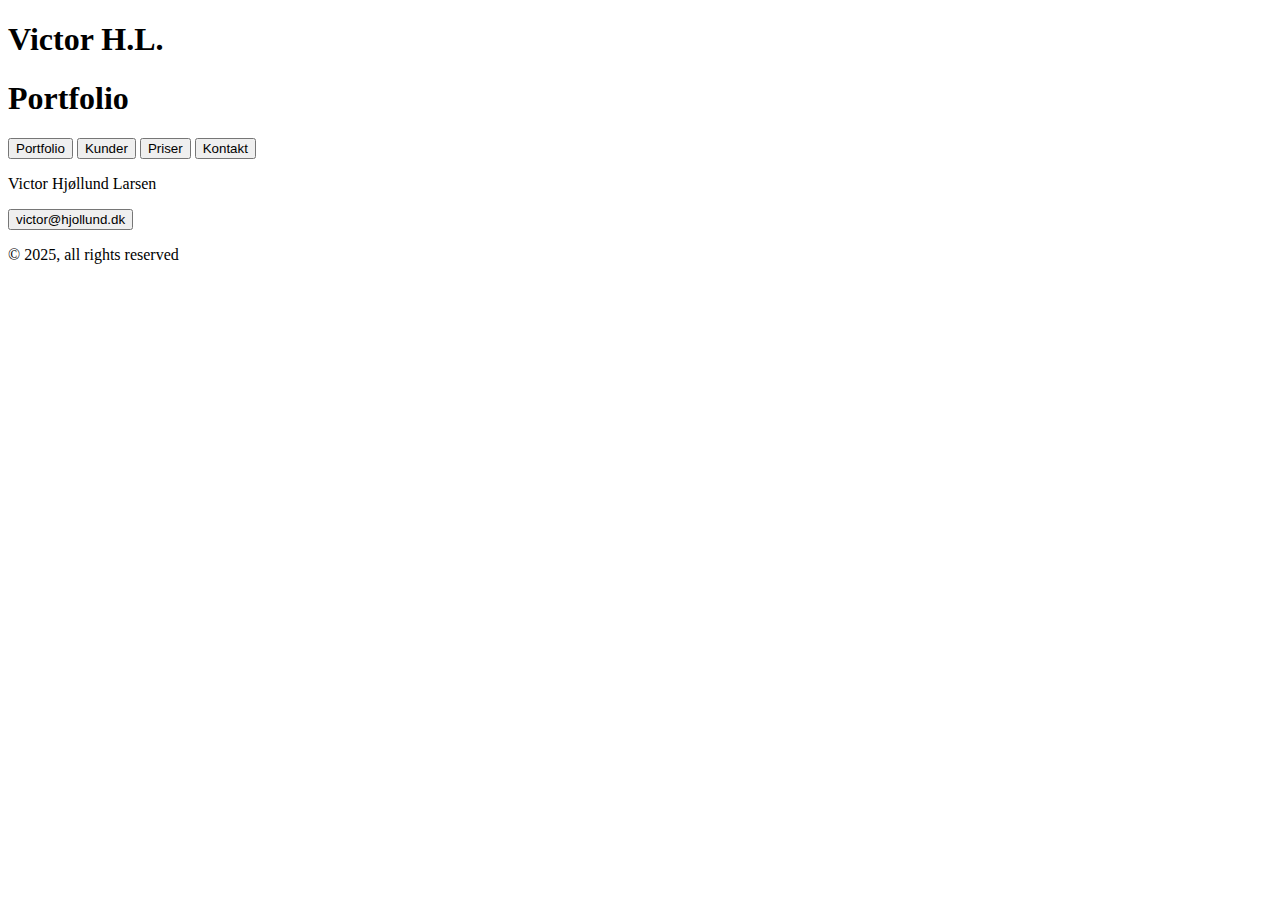
==== index.html @ 742a8364 "Update and rename Hjemmeside.html to index.html" ====
<!DOCTYPE html>
<html>
    <head>
        <link rel="stylesheet" href="style.css">
        <title>Victor H.L. - Portfolio</title>
        <link rel="preconnect" href="https://fonts.googleapis.com">
        <link rel="preconnect" href="https://fonts.gstatic.com" crossorigin>
        <link href="https://fonts.googleapis.com/css2?family=Inknut+Antiqua:wght@300;400;500;600;700;800;900&display=swap" rel="stylesheet">
    </head>
    <body>
        <div id="header">
            <h1>Victor H.L.</h1>
            <h1 id="current-title">Portfolio</h1>
        </div>
        <div id="menu">
            <button class="menu" id="current-page">Portfolio</button>
            <button class="menu">Kunder</button>
            <button class="menu">Priser</button>
            <button class="menu">Kontakt</button>
        </div>
        <div id="footer">
            <p class="footer">Victor Hjøllund Larsen</p>
            <button id="mail" class="footer">victor@hjollund.dk</button>
            <p id="copyright" class="footer">© 2025, all rights reserved</p>
        </div>
    </body>
</html>
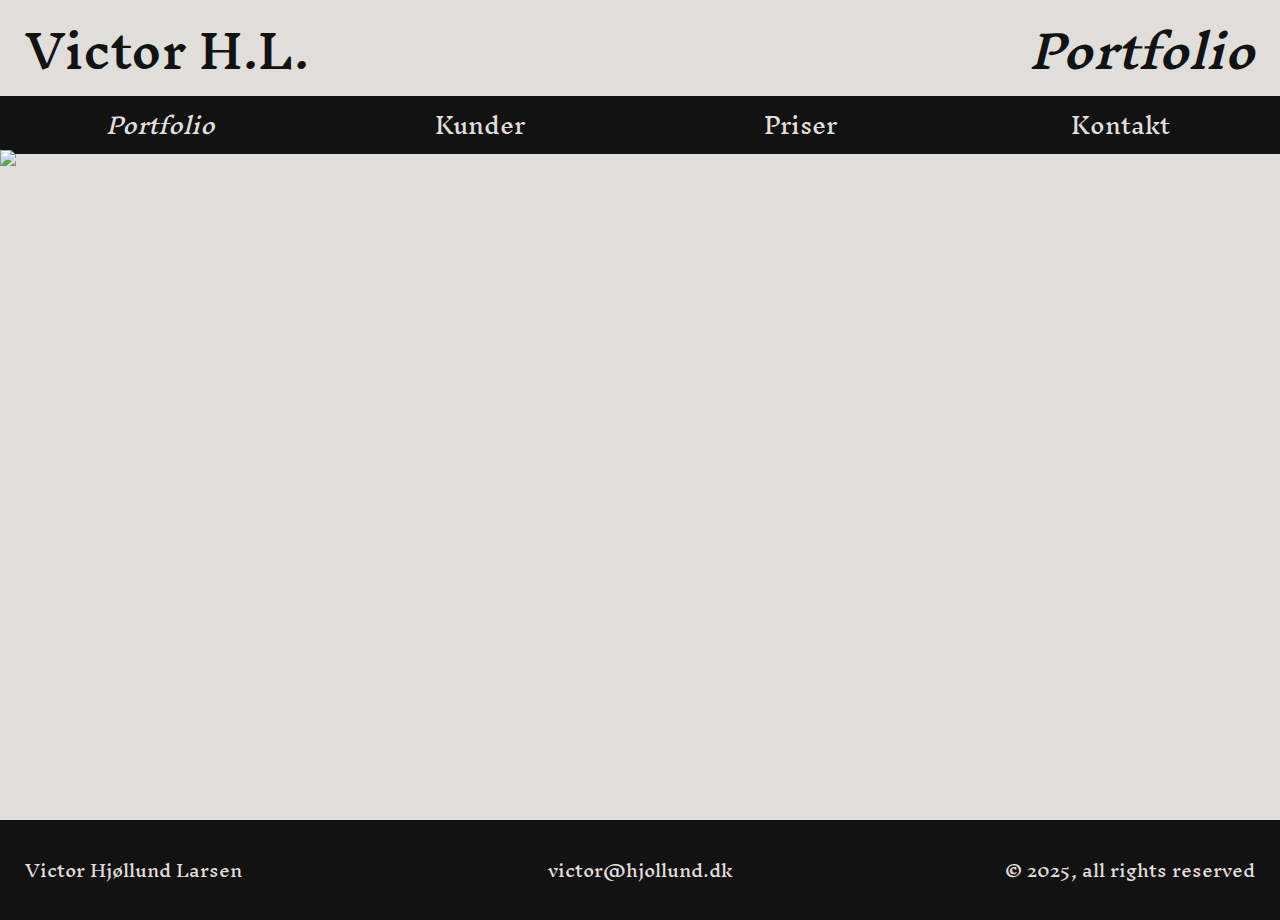
==== commit 876fb5ad: "Update index.html" ====
--- a/index.html
+++ b/index.html
@@ -18,6 +18,9 @@
             <button class="menu">Priser</button>
             <button class="menu">Kontakt</button>
         </div>
+        <div>
+            <img src="tudi_1.jpg">
+        </div>
         <div id="footer">
             <p class="footer">Victor Hjøllund Larsen</p>
             <button id="mail" class="footer">victor@hjollund.dk</button>
--- a/style.css
+++ b/style.css
@@ -0,0 +1,124 @@
+.inknut-antiqua-light {
+  font-family: "Inknut Antiqua", serif;
+  font-weight: 300;
+  font-style: normal;
+}
+  
+.inknut-antiqua-regular {
+  font-family: "Inknut Antiqua", serif;
+  font-weight: 400;
+  font-style: normal;
+}
+  
+.inknut-antiqua-medium {
+  font-family: "Inknut Antiqua", serif;
+  font-weight: 500;
+  font-style: normal;
+}
+  
+.inknut-antiqua-semibold {
+  font-family: "Inknut Antiqua", serif;
+  font-weight: 600;
+  font-style: normal;
+}
+  
+.inknut-antiqua-bold {
+  font-family: "Inknut Antiqua", serif;
+  font-weight: 700;
+  font-style: normal;
+}
+  
+.inknut-antiqua-extrabold {
+  font-family: "Inknut Antiqua", serif;
+  font-weight: 800;
+  font-style: normal;
+}
+  
+.inknut-antiqua-black {
+  font-family: "Inknut Antiqua", serif;
+  font-weight: 900;
+  font-style: normal;
+}
+
+body {
+  background-color: #e0dedb;
+  margin: 0;
+}
+
+#header {
+  display: flex;
+  width: 100vw;
+  height: 100px;
+  align-items: center;
+}
+
+h1 {
+  display: inline-block;
+  color: #131212;
+  font-size: 45px;
+  font-family: "Inknut Antiqua", serif;
+  font-weight: 600;
+  font-style: normal;
+  width: calc(50vw - 50px);
+  margin-top: 25px;
+  margin-bottom: 25px;
+  margin-left: 25px;
+  margin-right: 25px;
+}
+
+.menu {
+  font-size: 22px;
+  border: none;
+  background-color: #131212;
+  color: #e0dedb;
+  font-family: "Inknut Antiqua", serif;
+  font-weight: 400;
+  font-style: normal;
+  width: 25vw;
+}
+
+#current-title {
+  font-style: italic;
+  text-align: right;
+}
+
+#menu {
+  display: flex;
+  width: 100vw;
+  height: 50px;
+  align-items: center;
+}
+
+#current-page {
+  font-style: italic;
+}
+
+#footer {
+  display: flex;
+  width: 100vw;
+  height: 100px;
+  align-items: center;
+  background-color: #131212;
+
+  margin-top: calc(100vh - (250px));
+}
+
+.footer {
+  font-size: 17px;
+  font-family: "Inknut Antiqua", serif;
+  font-weight: 400;
+  font-style: normal;
+  color: #e0dedb;
+  width: calc(100vw/3 - 40px);
+  margin-left: 25px;
+  margin-right: 25px;
+}
+
+#mail {
+  border: none;
+  background-color: #131212;
+}
+
+#copyright {
+  text-align: right;
+}
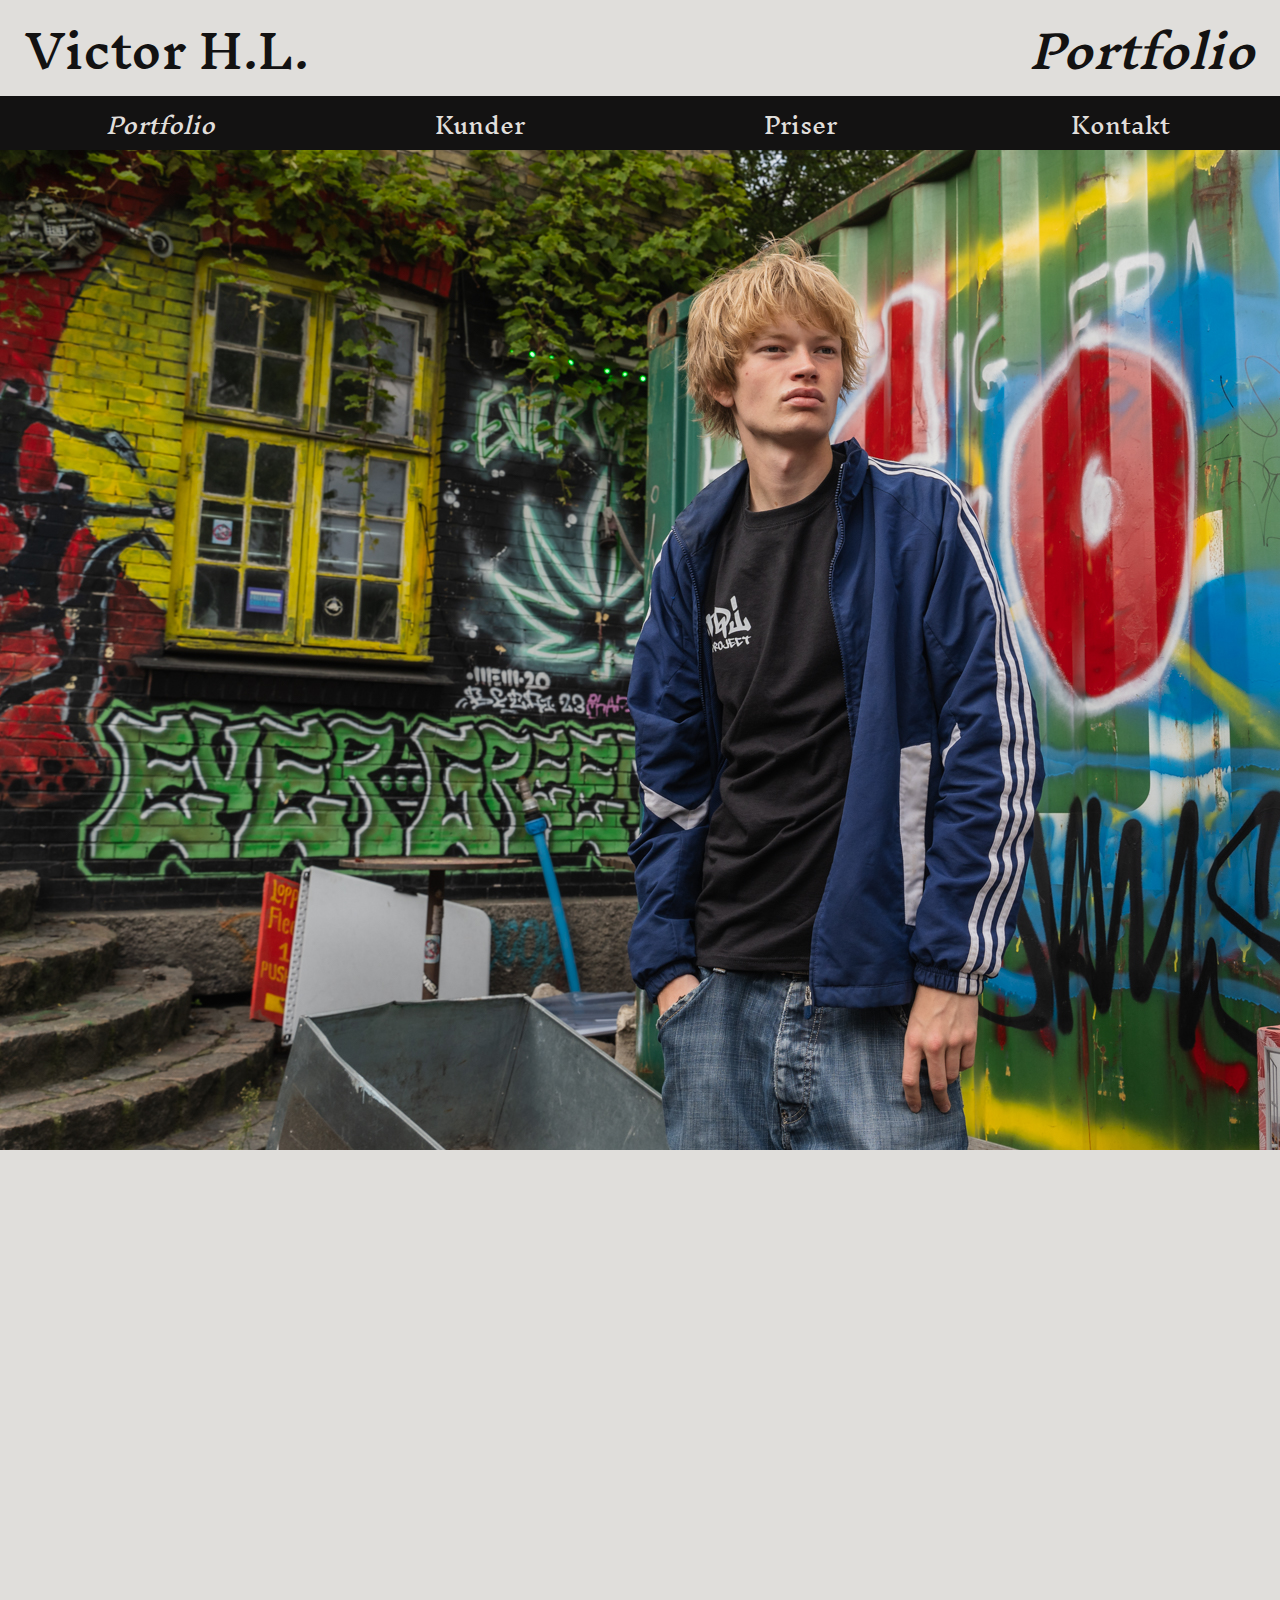
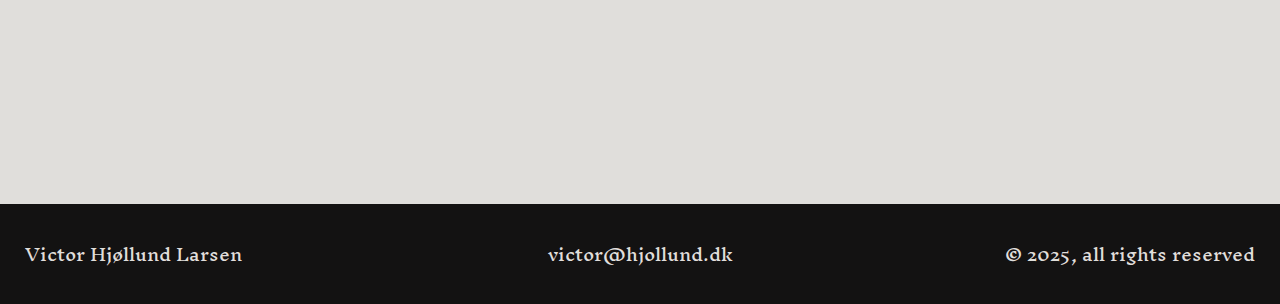
==== commit 10ae00ba: "Update index.html" ====
--- a/index.html
+++ b/index.html
@@ -19,7 +19,7 @@
             <button class="menu">Kontakt</button>
         </div>
         <div>
-            <img src="tudi_1.jpg">
+            <img src="/images/tudi_1.jpg">
         </div>
         <div id="footer">
             <p class="footer">Victor Hjøllund Larsen</p>
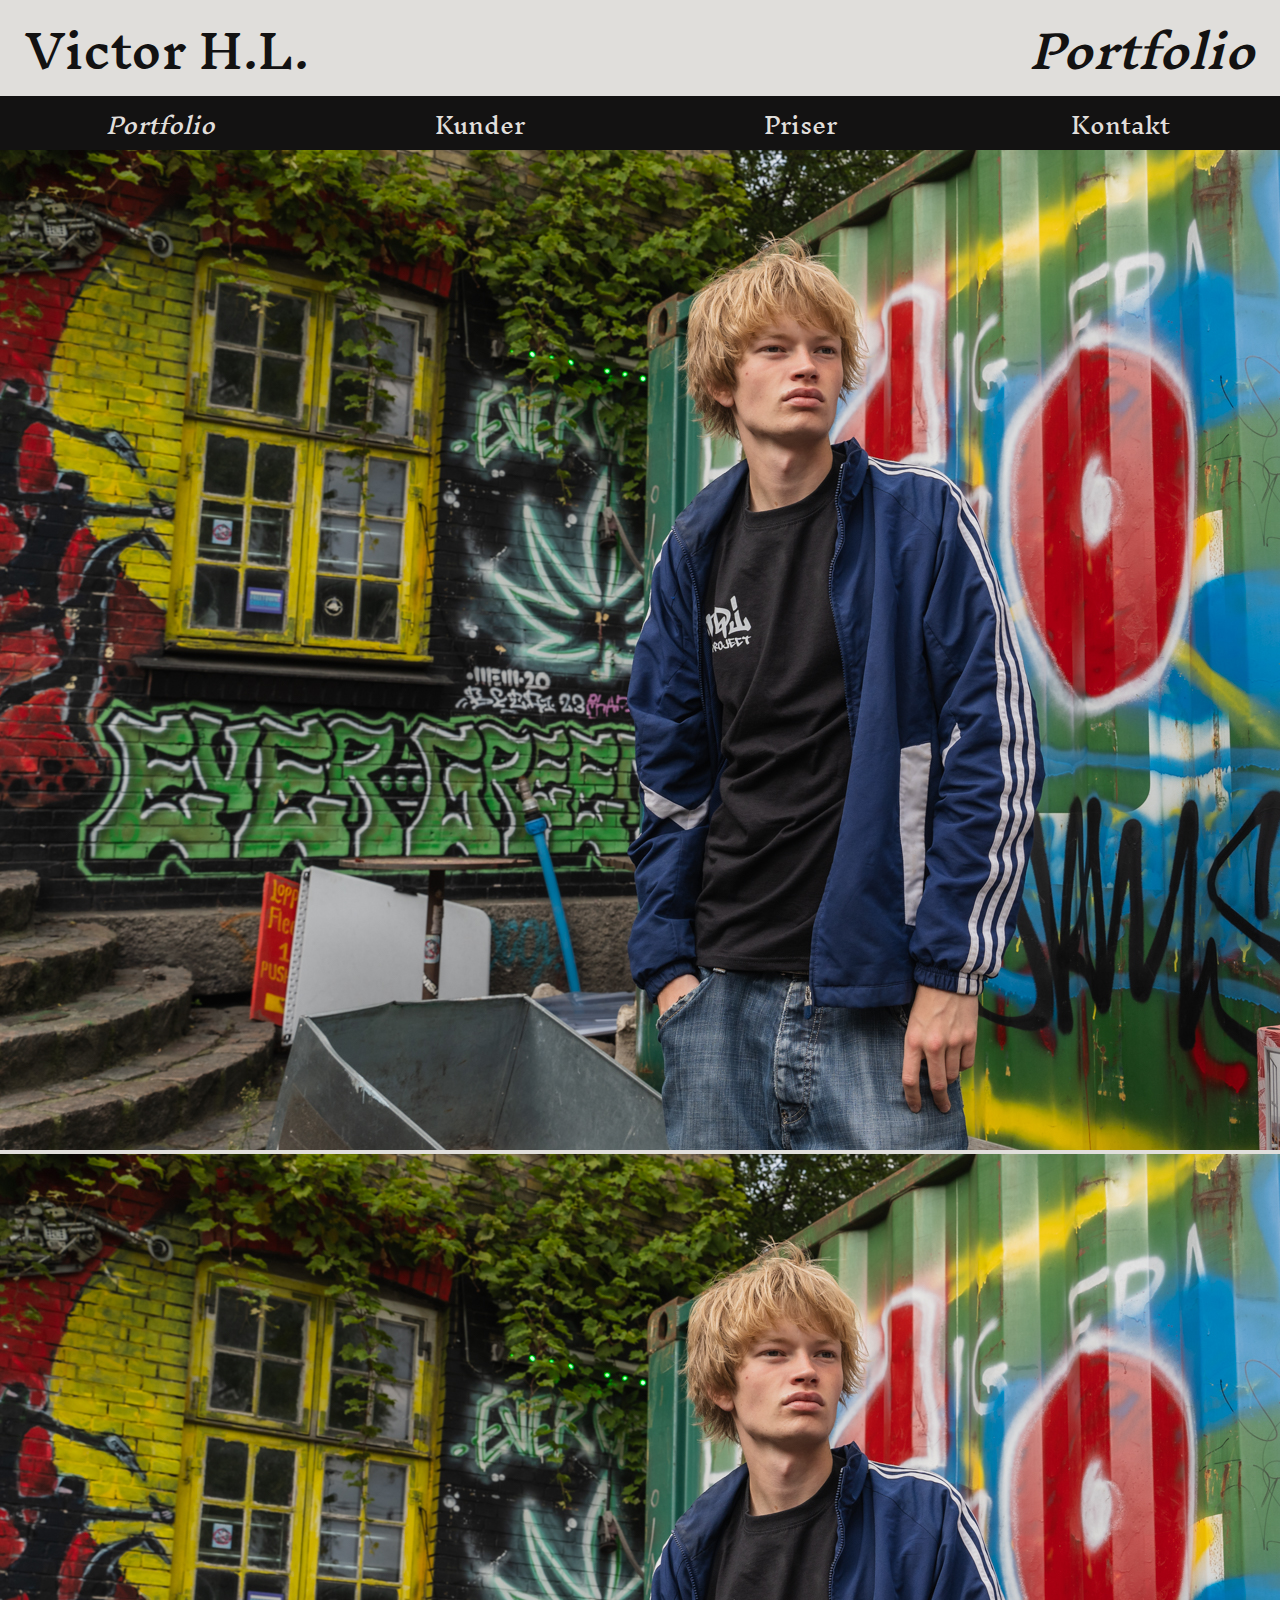
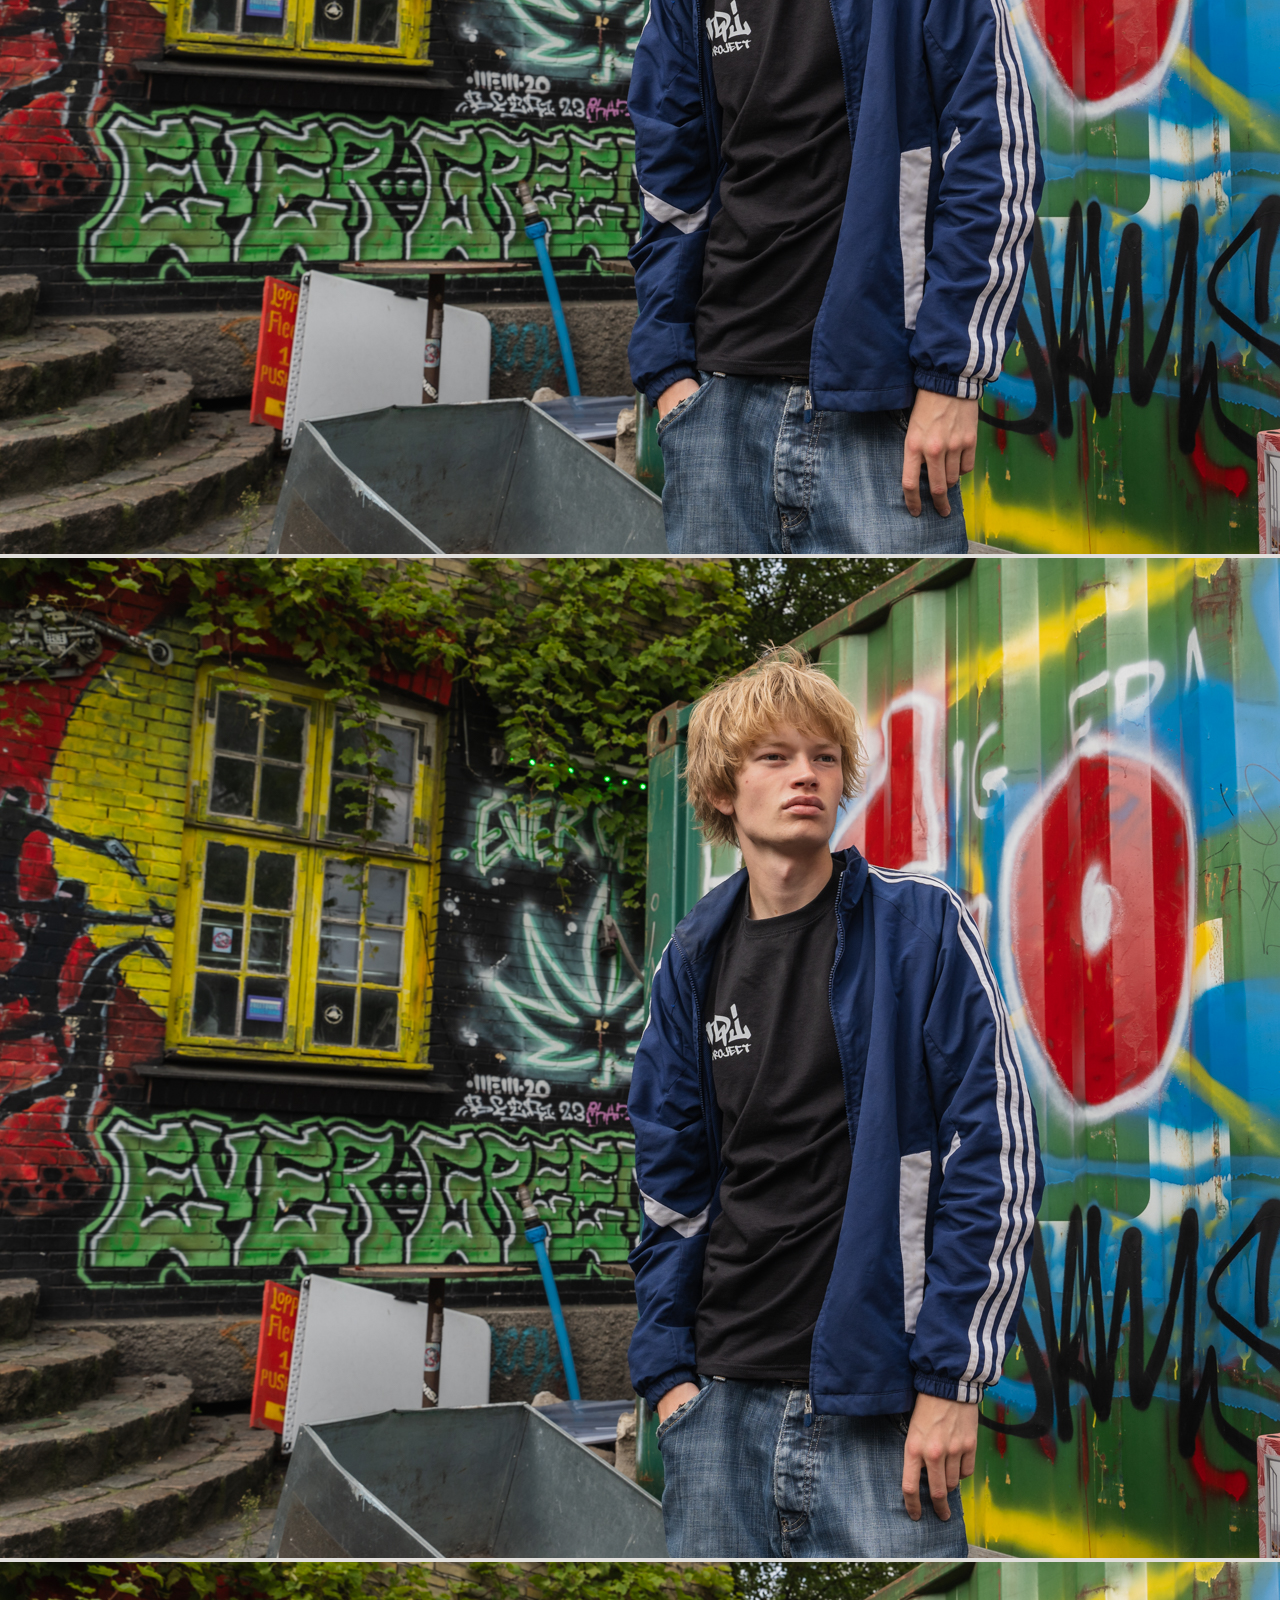
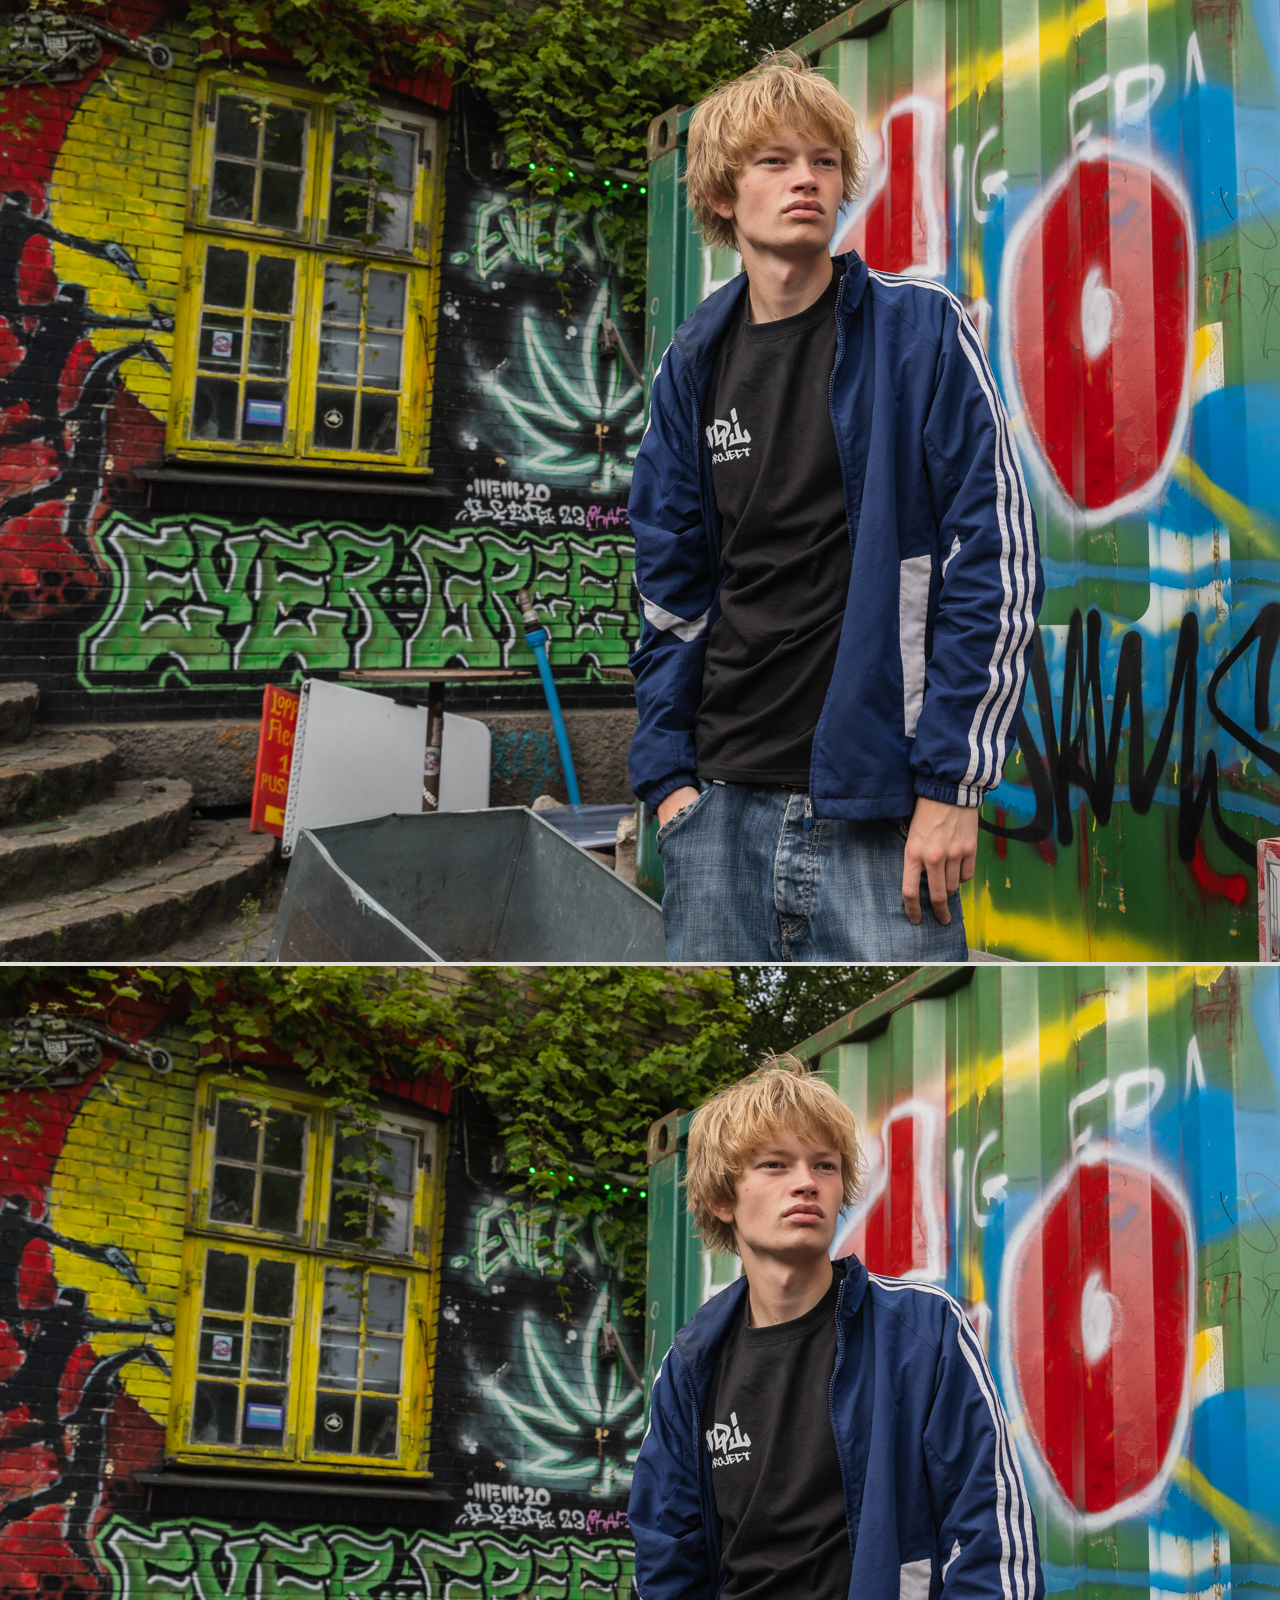
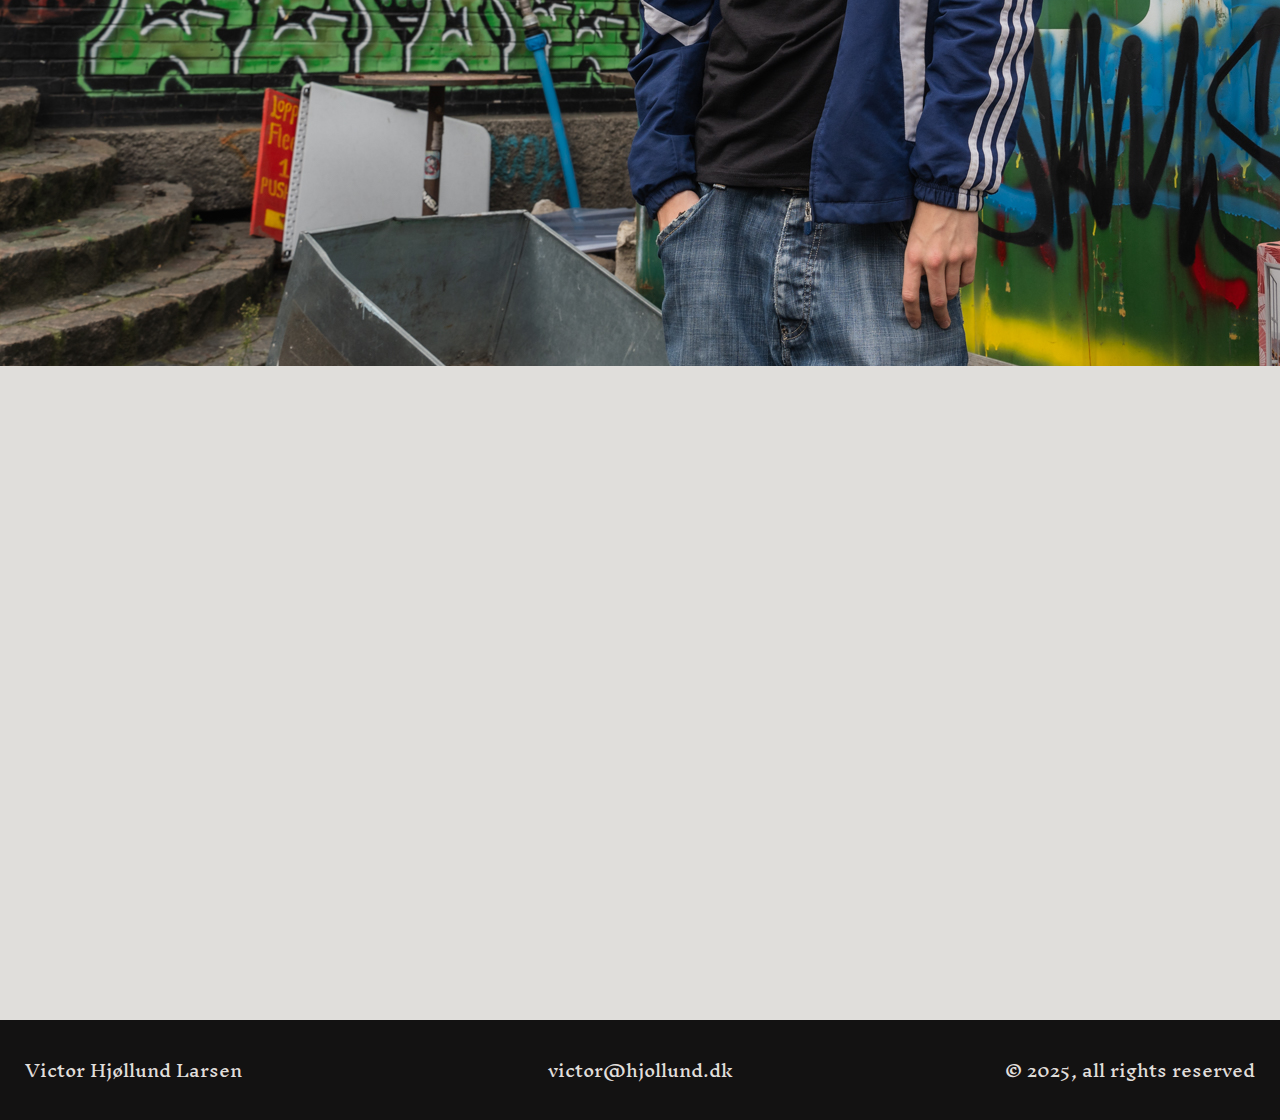
==== commit e10f3dd9: "Update index.html" ====
--- a/index.html
+++ b/index.html
@@ -1,6 +1,8 @@
 <!DOCTYPE html>
-<html>
+<html lang="da">
     <head>
+        <meta charset="UTF-8">
+        <meta name="viewport" content="width=device-width, initial-scale=1.0">
         <link rel="stylesheet" href="style.css">
         <title>Victor H.L. - Portfolio</title>
         <link rel="preconnect" href="https://fonts.googleapis.com">
@@ -18,7 +20,11 @@
             <button class="menu">Priser</button>
             <button class="menu">Kontakt</button>
         </div>
-        <div>
+        <div class="galleri">
+            <img src="/images/tudi_1.jpg">
+            <img src="/images/tudi_1.jpg">
+            <img src="/images/tudi_1.jpg">
+            <img src="/images/tudi_1.jpg">
             <img src="/images/tudi_1.jpg">
         </div>
         <div id="footer">
--- a/style.css
+++ b/style.css
@@ -1,45 +1,3 @@
-.inknut-antiqua-light {
-  font-family: "Inknut Antiqua", serif;
-  font-weight: 300;
-  font-style: normal;
-}
-  
-.inknut-antiqua-regular {
-  font-family: "Inknut Antiqua", serif;
-  font-weight: 400;
-  font-style: normal;
-}
-  
-.inknut-antiqua-medium {
-  font-family: "Inknut Antiqua", serif;
-  font-weight: 500;
-  font-style: normal;
-}
-  
-.inknut-antiqua-semibold {
-  font-family: "Inknut Antiqua", serif;
-  font-weight: 600;
-  font-style: normal;
-}
-  
-.inknut-antiqua-bold {
-  font-family: "Inknut Antiqua", serif;
-  font-weight: 700;
-  font-style: normal;
-}
-  
-.inknut-antiqua-extrabold {
-  font-family: "Inknut Antiqua", serif;
-  font-weight: 800;
-  font-style: normal;
-}
-  
-.inknut-antiqua-black {
-  font-family: "Inknut Antiqua", serif;
-  font-weight: 900;
-  font-style: normal;
-}
-
 body {
   background-color: #e0dedb;
   margin: 0;
@@ -93,6 +51,11 @@
   font-style: italic;
 }
 
+img {
+  height: 100px
+  width: 200px
+}
+
 #footer {
   display: flex;
   width: 100vw;
@@ -122,3 +85,63 @@
 #copyright {
   text-align: right;
 }
+
+
+
+
+
+
+
+
+
+
+
+
+
+
+
+
+
+
+
+.inknut-antiqua-light {
+  font-family: "Inknut Antiqua", serif;
+  font-weight: 300;
+  font-style: normal;
+}
+  
+.inknut-antiqua-regular {
+  font-family: "Inknut Antiqua", serif;
+  font-weight: 400;
+  font-style: normal;
+}
+  
+.inknut-antiqua-medium {
+  font-family: "Inknut Antiqua", serif;
+  font-weight: 500;
+  font-style: normal;
+}
+  
+.inknut-antiqua-semibold {
+  font-family: "Inknut Antiqua", serif;
+  font-weight: 600;
+  font-style: normal;
+}
+  
+.inknut-antiqua-bold {
+  font-family: "Inknut Antiqua", serif;
+  font-weight: 700;
+  font-style: normal;
+}
+  
+.inknut-antiqua-extrabold {
+  font-family: "Inknut Antiqua", serif;
+  font-weight: 800;
+  font-style: normal;
+}
+  
+.inknut-antiqua-black {
+  font-family: "Inknut Antiqua", serif;
+  font-weight: 900;
+  font-style: normal;
+}
